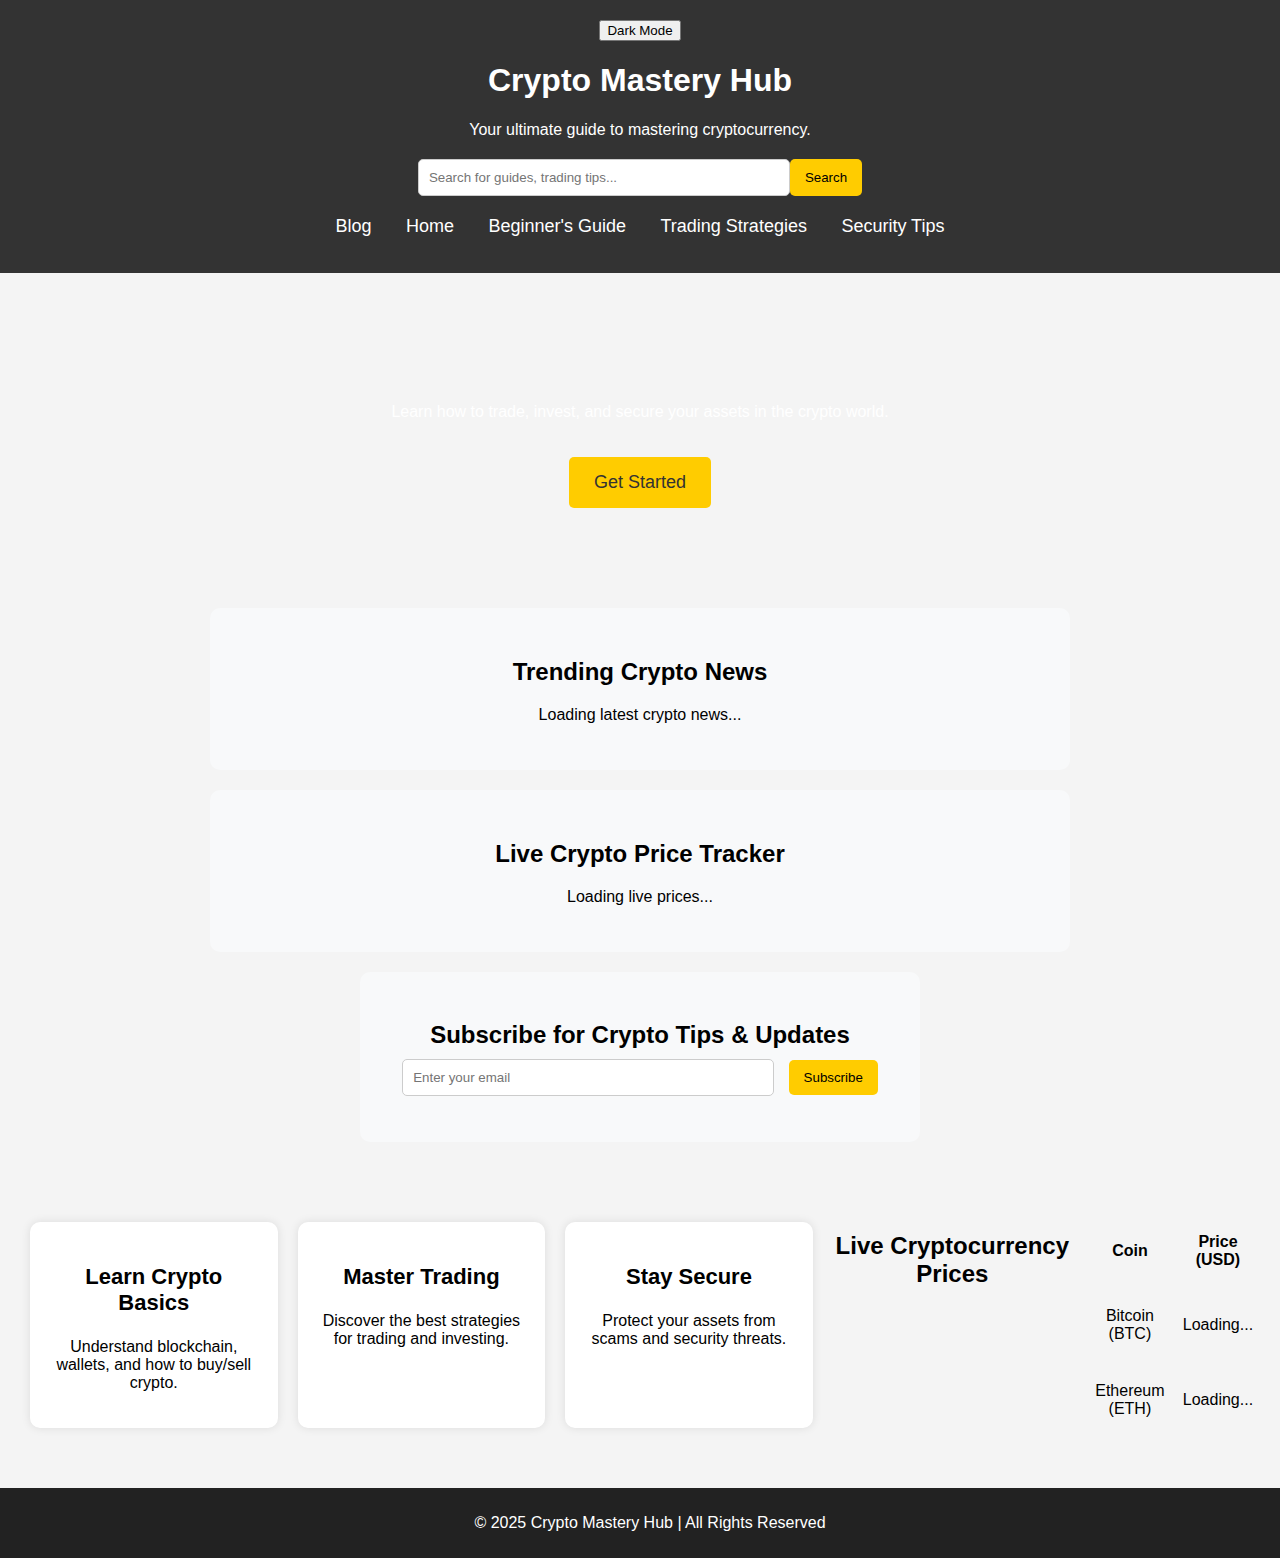
==== index.html @ 22eb67c1 "Added live crypto price tracker" ====
<!DOCTYPE html>
<html lang="en">
<head>
    <meta charset="UTF-8">
    <meta name="viewport" content="width=device-width, initial-scale=1.0">
    <title>Crypto Mastery Hub</title>
    <link rel="stylesheet" href="style.css">
</head>
<body>
    <header>
        <button id="dark-mode-toggle">Dark Mode</button>

        <h1>Crypto Mastery Hub</h1>
        <p>Your ultimate guide to mastering cryptocurrency.</p>
        <nav>
            <div class="search-container">
                <input type="text" id="search-input" placeholder="Search for guides, trading tips...">
                <button onclick="searchBlog()">Search</button>
            </div>
            <p id="search-message"></p>            
            <ul>
                <li><a href="pages/blog.html">Blog</a></li>
                <li><a href="index.html">Home</a></li>
                <li><a href="pages/guide.html">Beginner's Guide</a></li>
                <li><a href="pages/trading.html">Trading Strategies</a></li>
                <li><a href="pages/security.html">Security Tips</a></li>
            </ul>
        </nav>
    </header>

    <section class="hero">
        <h2 id="welcome-message"></h2>
        <p>Learn how to trade, invest, and secure your assets in the crypto world.</p>
        <a href="pages/guide.html" class="cta-button">Get Started</a>
    </section>


    <section class="crypto-news">
        <h2>Trending Crypto News</h2>
        <div id="news-container">
            <p>Loading latest crypto news...</p>
        </div>
    </section>

    
    <section class="crypto-price-tracker">
        <h2>Live Crypto Price Tracker</h2>
        <div id="price-container">
            <p>Loading live prices...</p>
        </div>
    </section>  
    
   
    <section class="newsletter">
        <h2>Subscribe for Crypto Tips & Updates</h2>
        <form id="newsletter-form">
            <input type="email" id="email" placeholder="Enter your email" required>
            <button type="submit">Subscribe</button>
        </form>
        <p id="message"></p>
    </section>
    

    <section class="features">
        <div class="feature-box">
            <h3>Learn Crypto Basics</h3>
            <p>Understand blockchain, wallets, and how to buy/sell crypto.</p>
        </div>
        <div class="feature-box">
            <h3>Master Trading</h3>
            <p>Discover the best strategies for trading and investing.</p>
        </div>
        <div class="feature-box">
            <h3>Stay Secure</h3>
            <p>Protect your assets from scams and security threats.</p>
        </div>
        <h2>Live Cryptocurrency Prices</h2>
        <table>
            <tr>
                <th>Coin</th>
                <th>Price (USD)</th>
            </tr>
            <tr>
                <td>Bitcoin (BTC)</td>
                <td id="btc-price">Loading...</td>
            </tr>
            <tr>
                <td>Ethereum (ETH)</td>
                <td id="eth-price">Loading...</td>
            </tr>
        </table>
    </section>

    <footer>
        <p>&copy; 2025 Crypto Mastery Hub | All Rights Reserved</p>
    </footer>
    <script src="script.js"></script>
</body>
</html>
---- style.css ----
/* General Styles */
body {
    font-family: Arial, sans-serif;
    margin: 0;
    padding: 0;
    background-color: #f4f4f4;
    text-align: center;
}

/* Header Styling */
header {
    background: #333;
    color: white;
    padding: 20px;
}

nav ul {
    list-style: none;
    padding: 0;
}

nav ul li {
    display: inline;
    margin: 0 15px;
}

nav ul li a {
    color: white;
    text-decoration: none;
    font-size: 18px;
    transition: color 0.3s ease;
}

nav ul li a:hover {
    color: #ffcc00;
}

/* Hero Section */
.hero {
    background: url('images/crypto-bg.jpg') no-repeat center center/cover;
    color: white;
    padding: 100px 20px;
}

.hero h2 {
    font-size: 36px;
}

.cta-button {
    display: inline-block;
    background: #ffcc00;
    color: #333;
    padding: 15px 25px;
    text-decoration: none;
    font-size: 18px;
    margin-top: 20px;
    border-radius: 5px;
}

.cta-button:hover {
    background: #ff9900;
}

/* Features Section */
.features {
    display: flex;
    justify-content: center;
    padding: 50px 20px;
}

.feature-box {
    background: white;
    padding: 20px;
    margin: 10px;
    width: 250px;
    box-shadow: 0px 0px 10px rgba(0, 0, 0, 0.1);
    border-radius: 10px;
}

.feature-box h3 {
    font-size: 22px;
}

/* Footer */
footer {
    background: #222;
    color: white;
    padding: 10px;
    position: relative;
    bottom: 0;
    width: 100%;
}
/* Dark Mode Styles */
.dark-mode {
    background-color: #121212;
    color: #ffffff;
}

.dark-mode header {
    background: #222;
}

.dark-mode nav ul li a {
    color: #ffcc00;
}
/* Newsletter Section */
.newsletter {
    text-align: center;
    padding: 30px;
    background: #f8f9fa;
    border-radius: 10px;
    margin: 20px auto;
    max-width: 500px;
}

.newsletter h2 {
    margin-bottom: 10px;
}

.newsletter input {
    width: 70%;
    padding: 10px;
    margin-right: 10px;
    border: 1px solid #ccc;
    border-radius: 5px;
}

.newsletter button {
    padding: 10px 15px;
    background: #ffcc00;
    border: none;
    cursor: pointer;
    border-radius: 5px;
}

.newsletter button:hover {
    background: #e6b800;
}

#message {
    margin-top: 10px;
    color: green;
}
/* Blog Section */
.blog {
    padding: 30px;
    max-width: 800px;
    margin: auto;
}

.blog h2 {
    text-align: center;
    margin-bottom: 20px;
}

.blog-posts {
    display: flex;
    flex-direction: column;
    gap: 20px;
}

.blog-post {
    padding: 20px;
    border-radius: 10px;
    background: #f8f9fa;
    box-shadow: 2px 2px 10px rgba(0, 0, 0, 0.1);
}

.blog-post h3 {
    margin-bottom: 10px;
}

.blog-post a {
    color: #ffcc00;
    text-decoration: none;
    font-weight: bold;
}

.blog-post a:hover {
    text-decoration: underline;
}
/* Search Bar */
.search-container {
    display: flex;
    justify-content: center;
    margin: 20px auto;
    max-width: 500px;
}

.search-container input {
    width: 70%;
    padding: 10px;
    border: 1px solid #ccc;
    border-radius: 5px;
}

.search-container button {
    padding: 10px 15px;
    background: #ffcc00;
    border: none;
    cursor: pointer;
    border-radius: 5px;
}

.search-container button:hover {
    background: #e6b800;
}

#search-message {
    text-align: center;
    color: red;
    margin-top: 10px;
}
/* Crypto News Section */
.crypto-news {
    padding: 30px;
    max-width: 800px;
    margin: auto;
    background: #f8f9fa;
    border-radius: 10px;
}

.crypto-news h2 {
    text-align: center;
    margin-bottom: 20px;
}

.news-item {
    padding: 15px;
    border-bottom: 1px solid #ddd;
}

.news-item:last-child {
    border-bottom: none;
}

.news-item a {
    font-weight: bold;
    color: #ffcc00;
    text-decoration: none;
}

.news-item a:hover {
    text-decoration: underline;
}
/* Crypto Price Tracker Section */
.crypto-price-tracker {
    padding: 30px;
    background: #f8f9fa;
    margin: 20px auto;
    max-width: 800px;
    border-radius: 10px;
}

.crypto-price-tracker h2 {
    text-align: center;
    margin-bottom: 20px;
}

.price-item {
    display: flex;
    justify-content: space-between;
    padding: 10px;
    border-bottom: 1px solid #ddd;
}

.price-item:last-child {
    border-bottom: none;
}

.price-item .price {
    color: green;
    font-weight: bold;
}
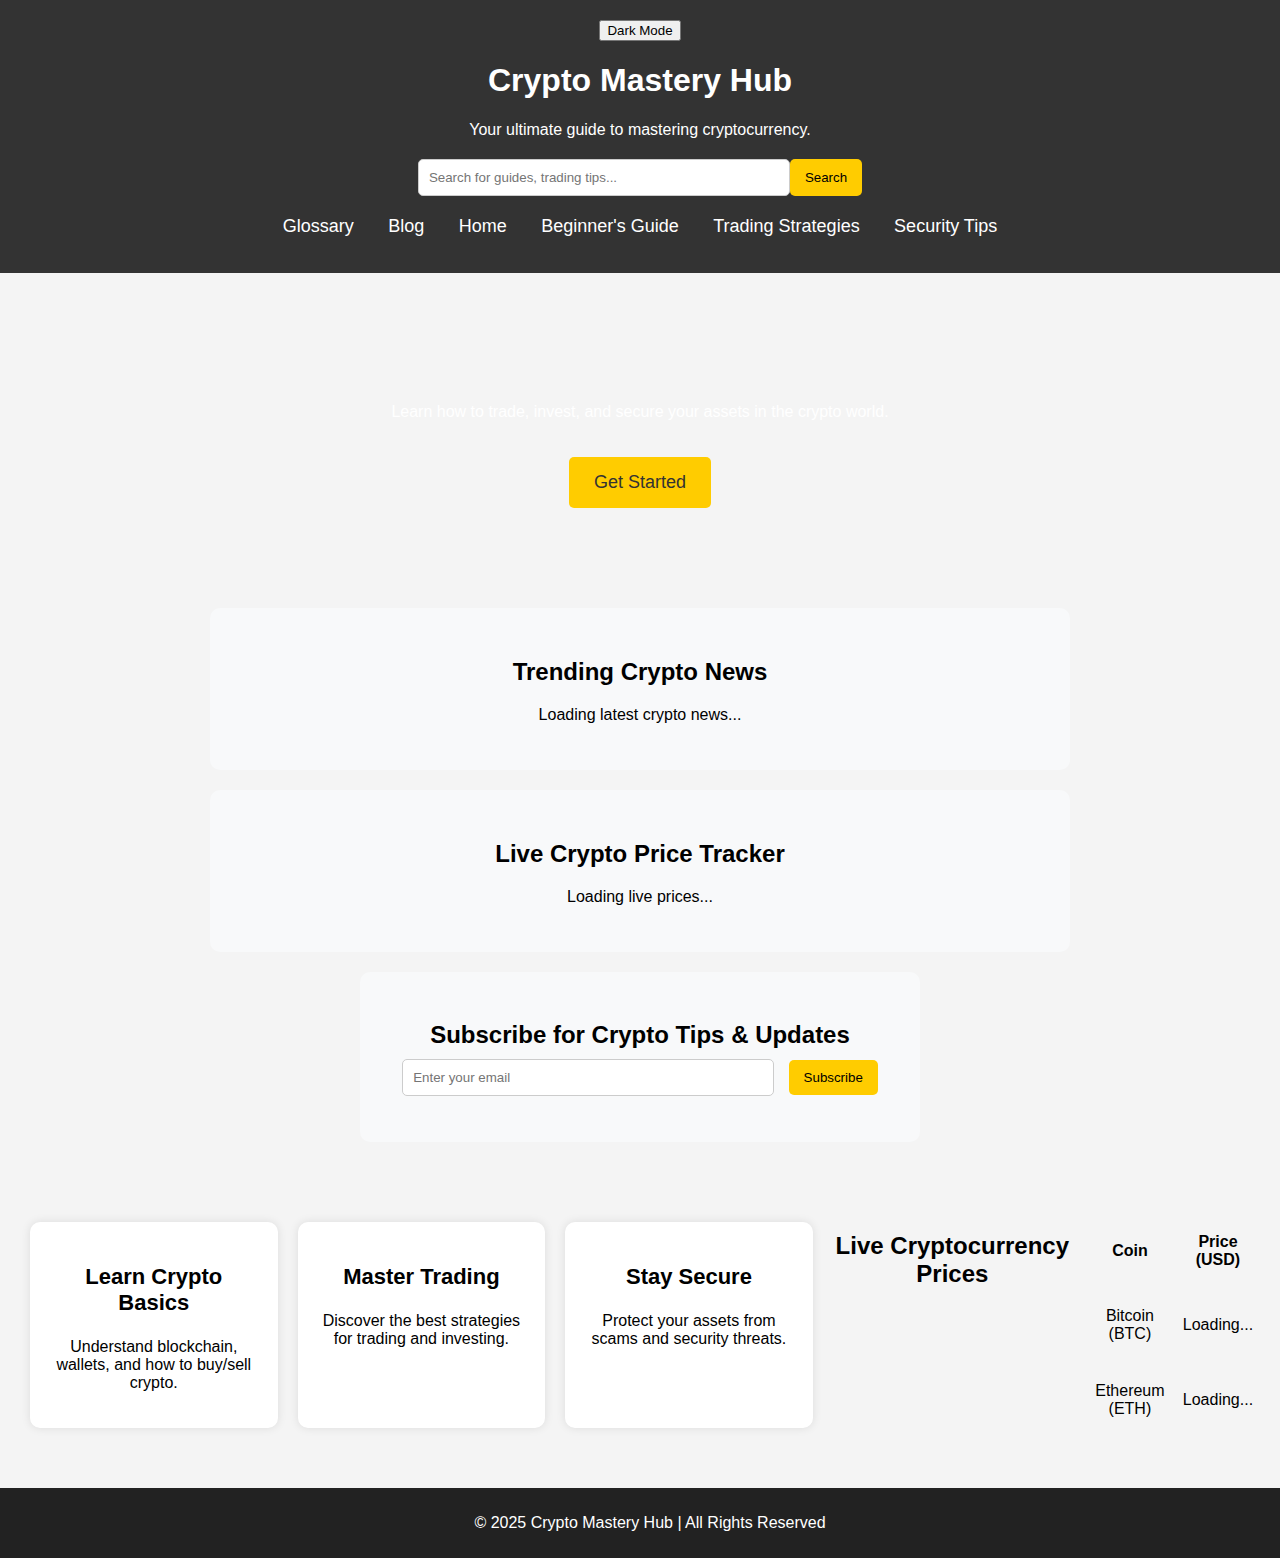
==== commit b14518dc: "Added crypto glossary for common terms" ====
--- a/index.html
+++ b/index.html
@@ -19,6 +19,7 @@
             </div>
             <p id="search-message"></p>            
             <ul>
+                <li><a href="pages/glossary.html">Glossary</a></li>
                 <li><a href="pages/blog.html">Blog</a></li>
                 <li><a href="index.html">Home</a></li>
                 <li><a href="pages/guide.html">Beginner's Guide</a></li>
@@ -42,7 +43,7 @@
         </div>
     </section>
 
-    
+
     <section class="crypto-price-tracker">
         <h2>Live Crypto Price Tracker</h2>
         <div id="price-container">
--- a/style.css
+++ b/style.css
@@ -272,3 +272,36 @@
     color: green;
     font-weight: bold;
 }
+/* Crypto Glossary */
+.glossary {
+    padding: 30px;
+    max-width: 800px;
+    margin: auto;
+}
+
+.glossary h2 {
+    text-align: center;
+    margin-bottom: 20px;
+}
+
+.glossary-list {
+    display: flex;
+    flex-direction: column;
+    gap: 20px;
+}
+
+.glossary-item {
+    padding: 20px;
+    border-radius: 10px;
+    background: #f8f9fa;
+    box-shadow: 2px 2px 10px rgba(0, 0, 0, 0.1);
+}
+
+.glossary-item h3 {
+    margin-bottom: 10px;
+}
+
+.glossary-item p {
+    font-size: 16px;
+    line-height: 1.5;
+}
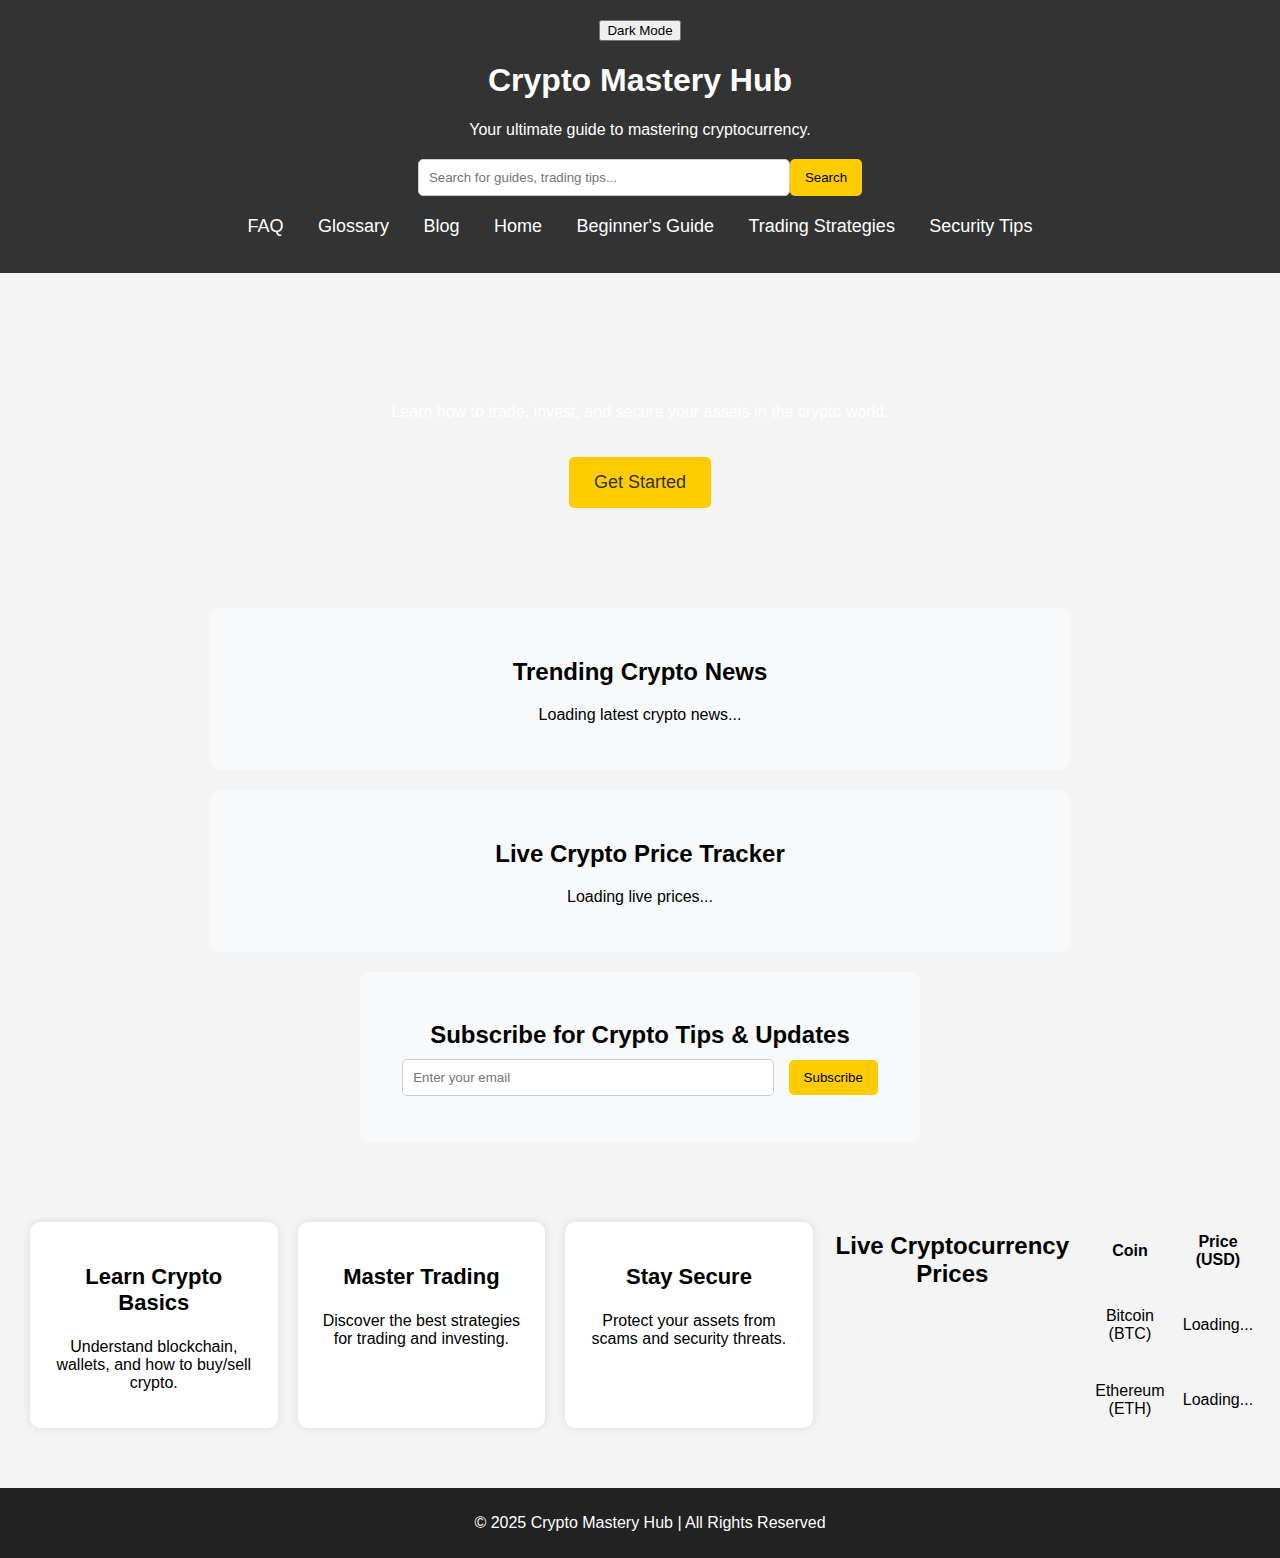
==== commit 599ac99a: "Added FAQ section for common crypto questions" ====
--- a/index.html
+++ b/index.html
@@ -19,6 +19,7 @@
             </div>
             <p id="search-message"></p>            
             <ul>
+                <li><a href="pages/faq.html">FAQ</a></li>
                 <li><a href="pages/glossary.html">Glossary</a></li>
                 <li><a href="pages/blog.html">Blog</a></li>
                 <li><a href="index.html">Home</a></li>
--- a/style.css
+++ b/style.css
@@ -305,3 +305,36 @@
     font-size: 16px;
     line-height: 1.5;
 }
+/* FAQ Section */
+.faq {
+    padding: 30px;
+    max-width: 800px;
+    margin: auto;
+}
+
+.faq h2 {
+    text-align: center;
+    margin-bottom: 20px;
+}
+
+.faq-container {
+    display: flex;
+    flex-direction: column;
+    gap: 20px;
+}
+
+.faq-item {
+    padding: 20px;
+    border-radius: 10px;
+    background: #f8f9fa;
+    box-shadow: 2px 2px 10px rgba(0, 0, 0, 0.1);
+}
+
+.faq-item h3 {
+    margin-bottom: 10px;
+}
+
+.faq-item p {
+    font-size: 16px;
+    line-height: 1.5;
+}
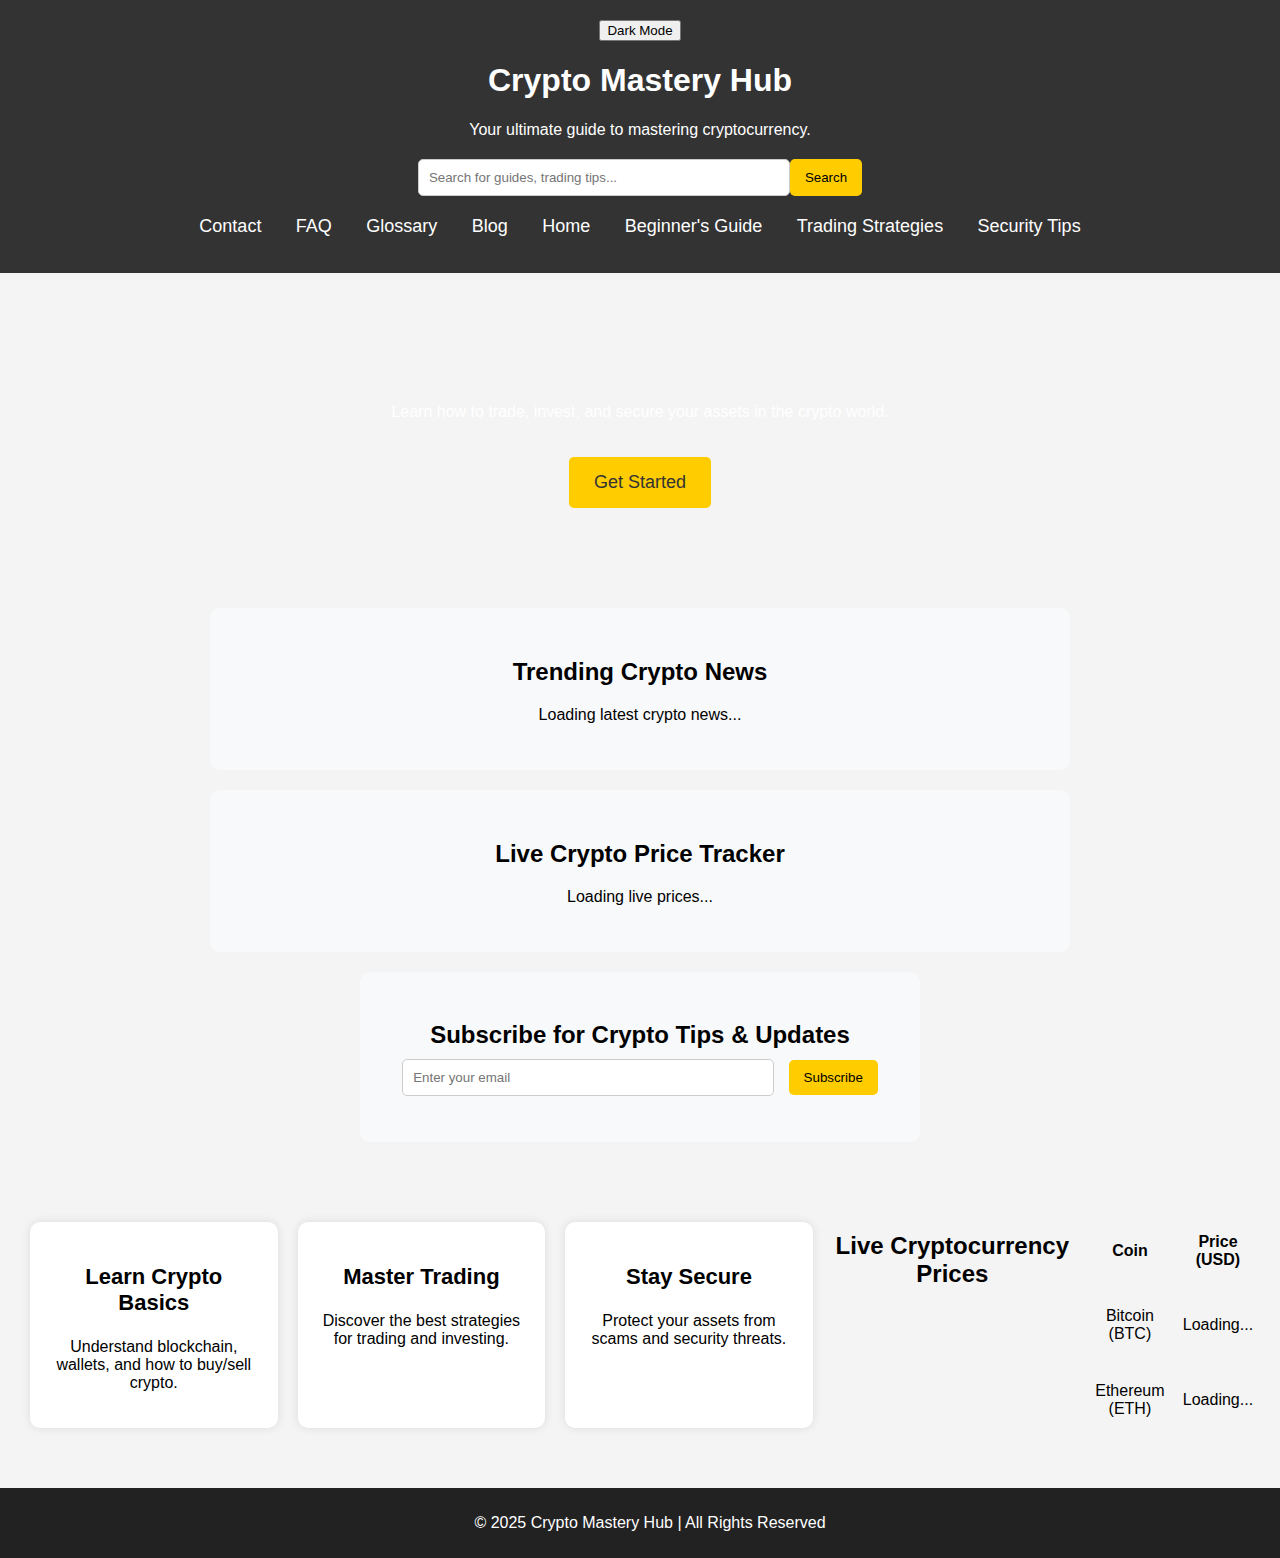
==== commit e3418be2: "Added contact form for user inquiries" ====
--- a/index.html
+++ b/index.html
@@ -19,6 +19,7 @@
             </div>
             <p id="search-message"></p>            
             <ul>
+                <li><a href="pages/contact.html">Contact</a></li>
                 <li><a href="pages/faq.html">FAQ</a></li>
                 <li><a href="pages/glossary.html">Glossary</a></li>
                 <li><a href="pages/blog.html">Blog</a></li>
--- a/style.css
+++ b/style.css
@@ -338,3 +338,55 @@
     font-size: 16px;
     line-height: 1.5;
 }
+/* Contact Us Section */
+.contact-form {
+    padding: 30px;
+    max-width: 800px;
+    margin: auto;
+    background: #f8f9fa;
+    border-radius: 10px;
+    box-shadow: 2px 2px 10px rgba(0, 0, 0, 0.1);
+}
+
+.contact-form h2 {
+    text-align: center;
+    margin-bottom: 20px;
+}
+
+.contact-form form div {
+    margin-bottom: 15px;
+}
+
+.contact-form label {
+    display: block;
+    font-weight: bold;
+}
+
+.contact-form input, .contact-form textarea {
+    width: 100%;
+    padding: 10px;
+    margin-top: 5px;
+    border-radius: 5px;
+    border: 1px solid #ddd;
+}
+
+.contact-form button {
+    background-color: #007bff;
+    color: white;
+    padding: 10px 20px;
+    border: none;
+    border-radius: 5px;
+    cursor: pointer;
+    font-size: 16px;
+}
+
+.contact-form button:hover {
+    background-color: #0056b3;
+}
+
+#form-feedback {
+    margin-top: 20px;
+    text-align: center;
+    font-size: 18px;
+    color: green;
+}
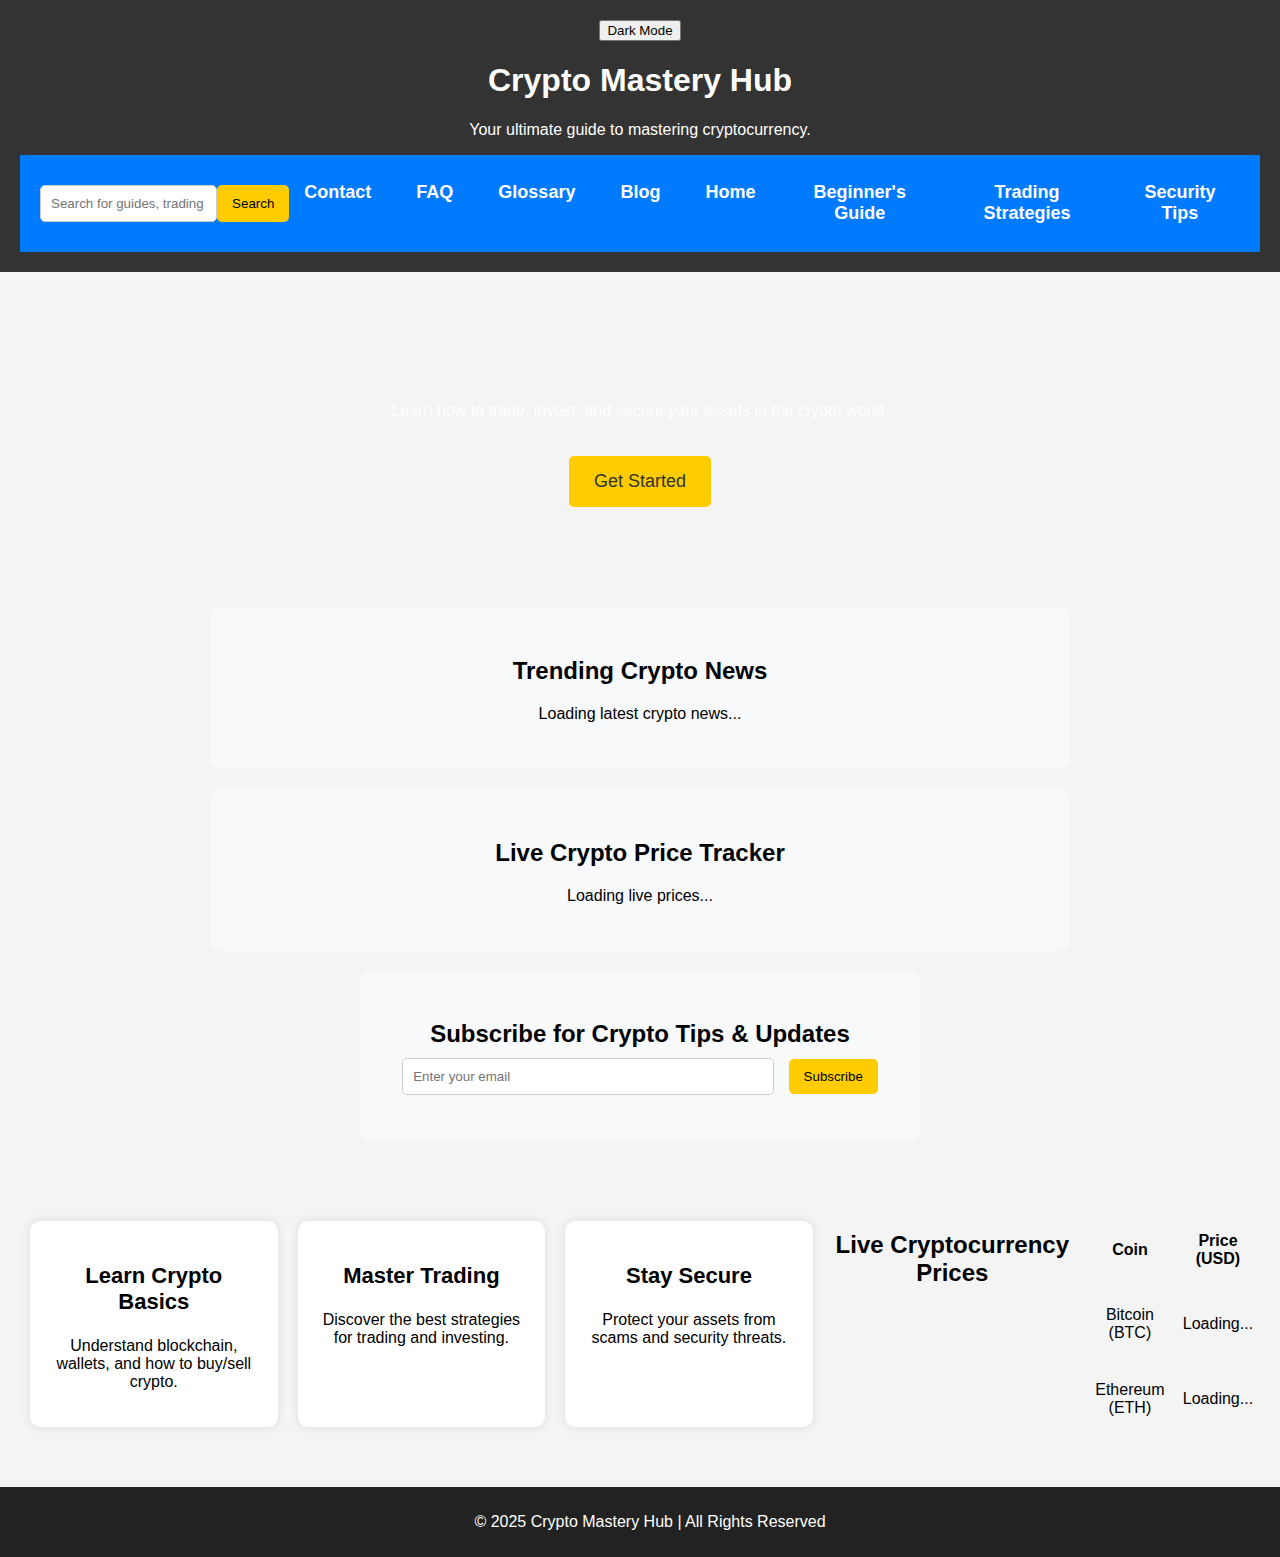
==== commit efe61a44: "Made website mobile-friendly" ====
--- a/index.html
+++ b/index.html
@@ -12,6 +12,7 @@
 
         <h1>Crypto Mastery Hub</h1>
         <p>Your ultimate guide to mastering cryptocurrency.</p>
+        <div class="menu-toggle" onclick="toggleMenu()">☰</div>
         <nav>
             <div class="search-container">
                 <input type="text" id="search-input" placeholder="Search for guides, trading tips...">
--- a/style.css
+++ b/style.css
@@ -390,3 +390,81 @@
     font-size: 18px;
     color: green;
 }
+/* Responsive Navigation */
+nav {
+    display: flex;
+    justify-content: space-between;
+    align-items: center;
+    background: #007bff;
+    padding: 10px 20px;
+}
+
+nav ul {
+    list-style: none;
+    display: flex;
+    gap: 15px;
+}
+
+nav ul li {
+    display: inline-block;
+}
+
+nav a {
+    color: white;
+    text-decoration: none;
+    font-weight: bold;
+}
+
+/* Hamburger Menu Button */
+.menu-toggle {
+    display: none;
+    font-size: 24px;
+    color: white;
+    cursor: pointer;
+}
+
+/* Mobile Styles */
+@media (max-width: 768px) {
+    nav ul {
+        display: none;
+        flex-direction: column;
+        background: #007bff;
+        position: absolute;
+        top: 60px;
+        left: 0;
+        width: 100%;
+        padding: 10px;
+    }
+
+    nav ul.active {
+        display: flex;
+    }
+
+    .menu-toggle {
+        display: block;
+    }
+}
+@media (max-width: 768px) {
+    body {
+        font-size: 16px;
+    }
+
+    h1 {
+        font-size: 24px;
+        text-align: center;
+    }
+
+    h2 {
+        font-size: 20px;
+    }
+
+    p {
+        font-size: 14px;
+    }
+}
+img {
+    max-width: 100%;
+    height: auto;
+    display: block;
+    margin: auto;
+}
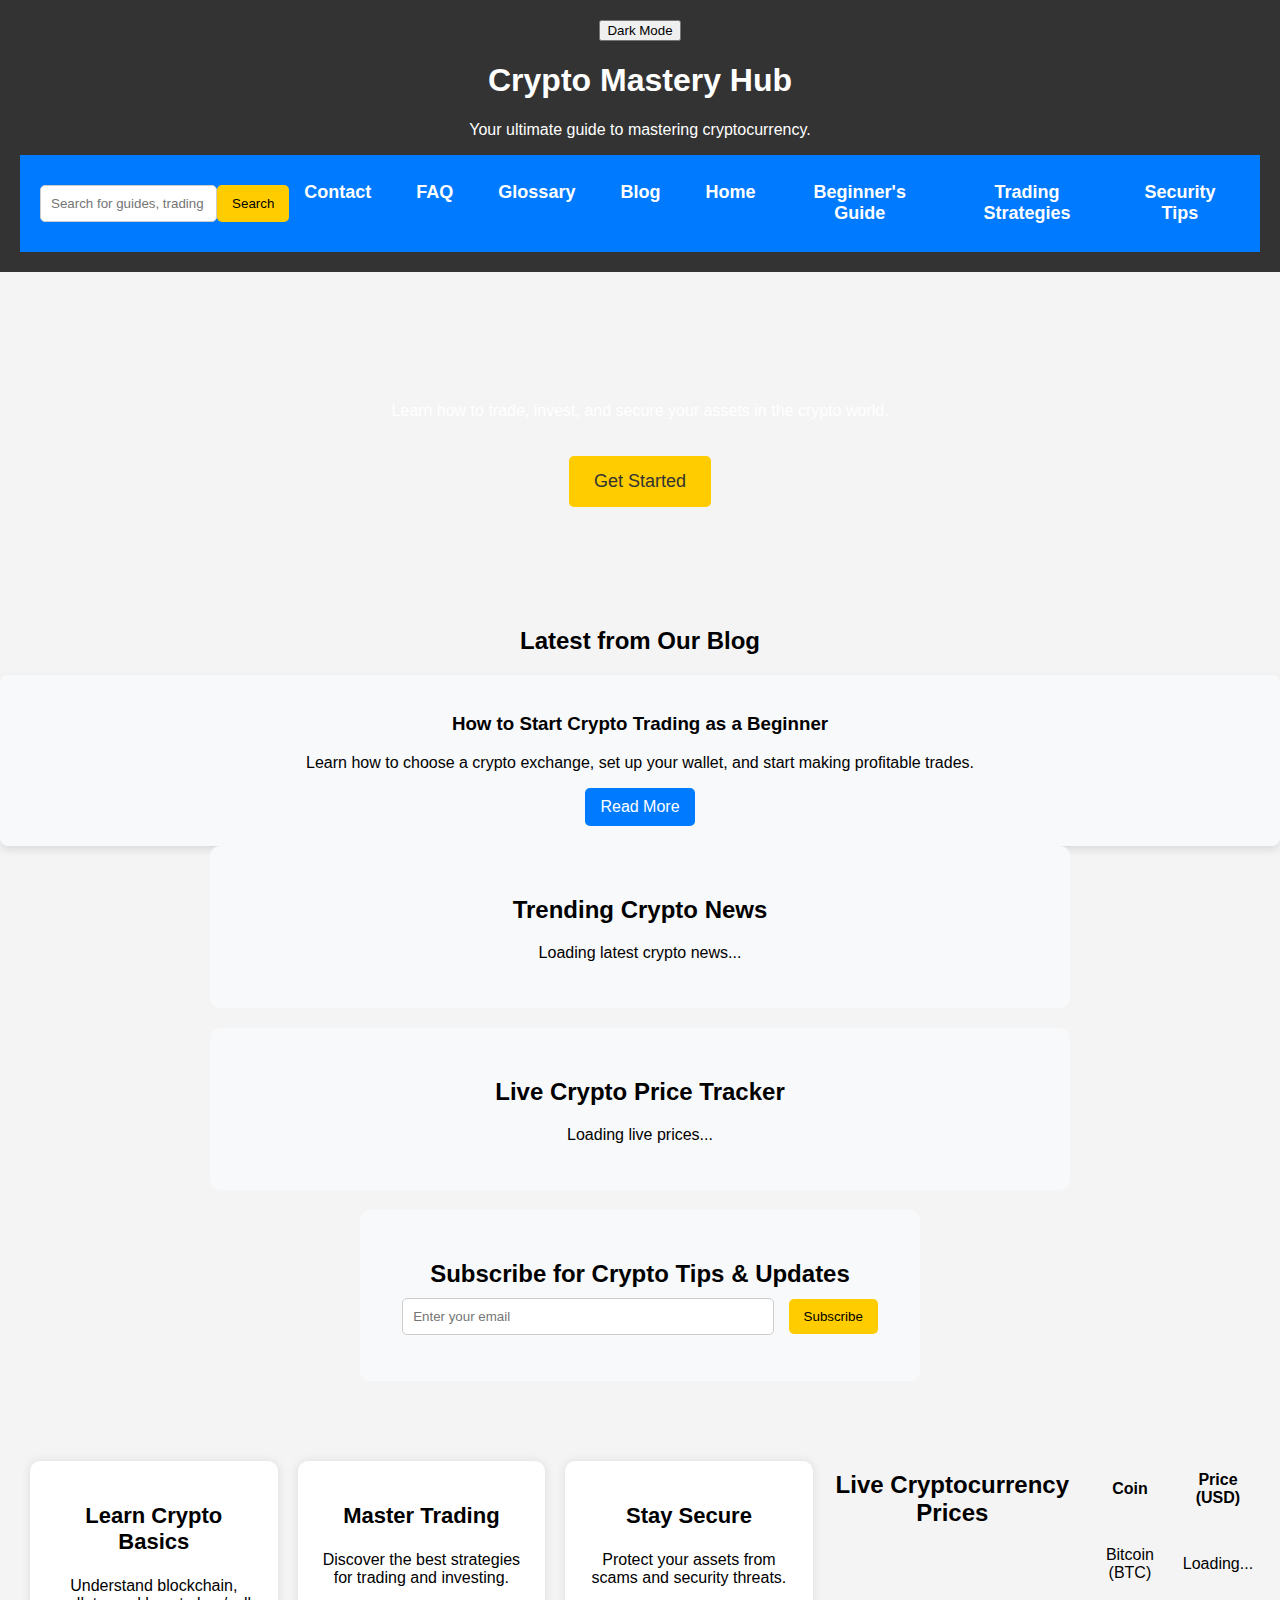
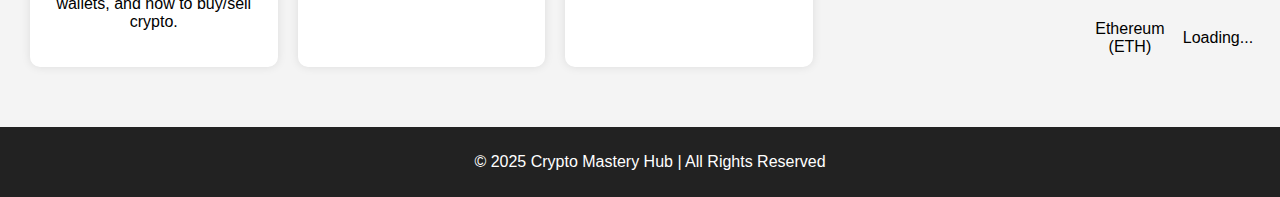
==== commit 0ae598f8: "Added blog section with first post" ====
--- a/index.html
+++ b/index.html
@@ -2,10 +2,28 @@
 <html lang="en">
 <head>
     <meta charset="UTF-8">
+    <!-- Open Graph for Facebook -->
+    <meta property="og:title" content="Learn Crypto - Crypto Guides and Tips">
+    <meta property="og:description" content="Learn cryptocurrency, trading, and security with our detailed guides.">
+    <meta property="og:image" content="https://https://alabsgold.github.io/Crypto-Mastery-Hub/index.html/images/crypto-thumbnail.jpg">
+    <meta property="og:url" content="https://https://alabsgold.github.io/Crypto-Mastery-Hub/index.html">
+    <meta property="og:type" content="website">
+    
+    <!-- Twitter Card -->
+    <meta name="twitter:card" content="summary_large_image">
+    <meta name="twitter:title" content="Learn Crypto - Crypto Guides and Tips">
+    <meta name="twitter:description" content="Learn cryptocurrency, trading, and security with our detailed guides.">
+    <meta name="twitter:image" content="https://https://alabsgold.github.io/Crypto-Mastery-Hub/index.html/images/crypto-thumbnail.jpg">
+     
+    <meta name="google-site-verification" content="07bz2-mxkVHfrEZWGPu6HM2d6xRO66DU5GvG_GHMhQg" />
     <meta name="viewport" content="width=device-width, initial-scale=1.0">
-    <title>Crypto Mastery Hub</title>
+    <meta name="description" content="Learn everything about cryptocurrency. Get crypto tips, trading strategies, security guides, and investment advice for beginners.">
+    <meta name="keywords" content="crypto, cryptocurrency, Bitcoin, Ethereum, trading, blockchain, crypto tips, investing">
+    <meta name="author" content="Your Name">
+    <meta name="robots" content="index, follow">
+    <title>Learn Crypto - Crypto Guides and Tips</title>
     <link rel="stylesheet" href="style.css">
-</head>
+</head>    
 <body>
     <header>
         <button id="dark-mode-toggle">Dark Mode</button>
@@ -38,6 +56,16 @@
         <a href="pages/guide.html" class="cta-button">Get Started</a>
     </section>
 
+
+    <section id="latest-blog">
+        <h2>Latest from Our Blog</h2>
+        <article>
+            <h3>How to Start Crypto Trading as a Beginner</h3>
+            <p>Learn how to choose a crypto exchange, set up your wallet, and start making profitable trades.</p>
+            <a href="pages/posts/how-to-start-trading.html" class="read-more">Read More</a>
+        </article>
+    </section>
+  
 
     <section class="crypto-news">
         <h2>Trending Crypto News</h2>
--- a/style.css
+++ b/style.css
@@ -468,3 +468,34 @@
     display: block;
     margin: auto;
 }
+/* Blog Section */
+#blog {
+    display: flex;
+    flex-direction: column;
+    gap: 20px;
+    padding: 20px;
+}
+
+article {
+    background: #f8f9fa;
+    padding: 20px;
+    border-radius: 8px;
+    box-shadow: 0px 4px 8px rgba(0, 0, 0, 0.1);
+}
+
+article h2 {
+    color: #007bff;
+}
+
+.read-more {
+    color: white;
+    background: #007bff;
+    padding: 10px 15px;
+    text-decoration: none;
+    border-radius: 5px;
+    display: inline-block;
+}
+
+.read-more:hover {
+    background: #0056b3;
+}
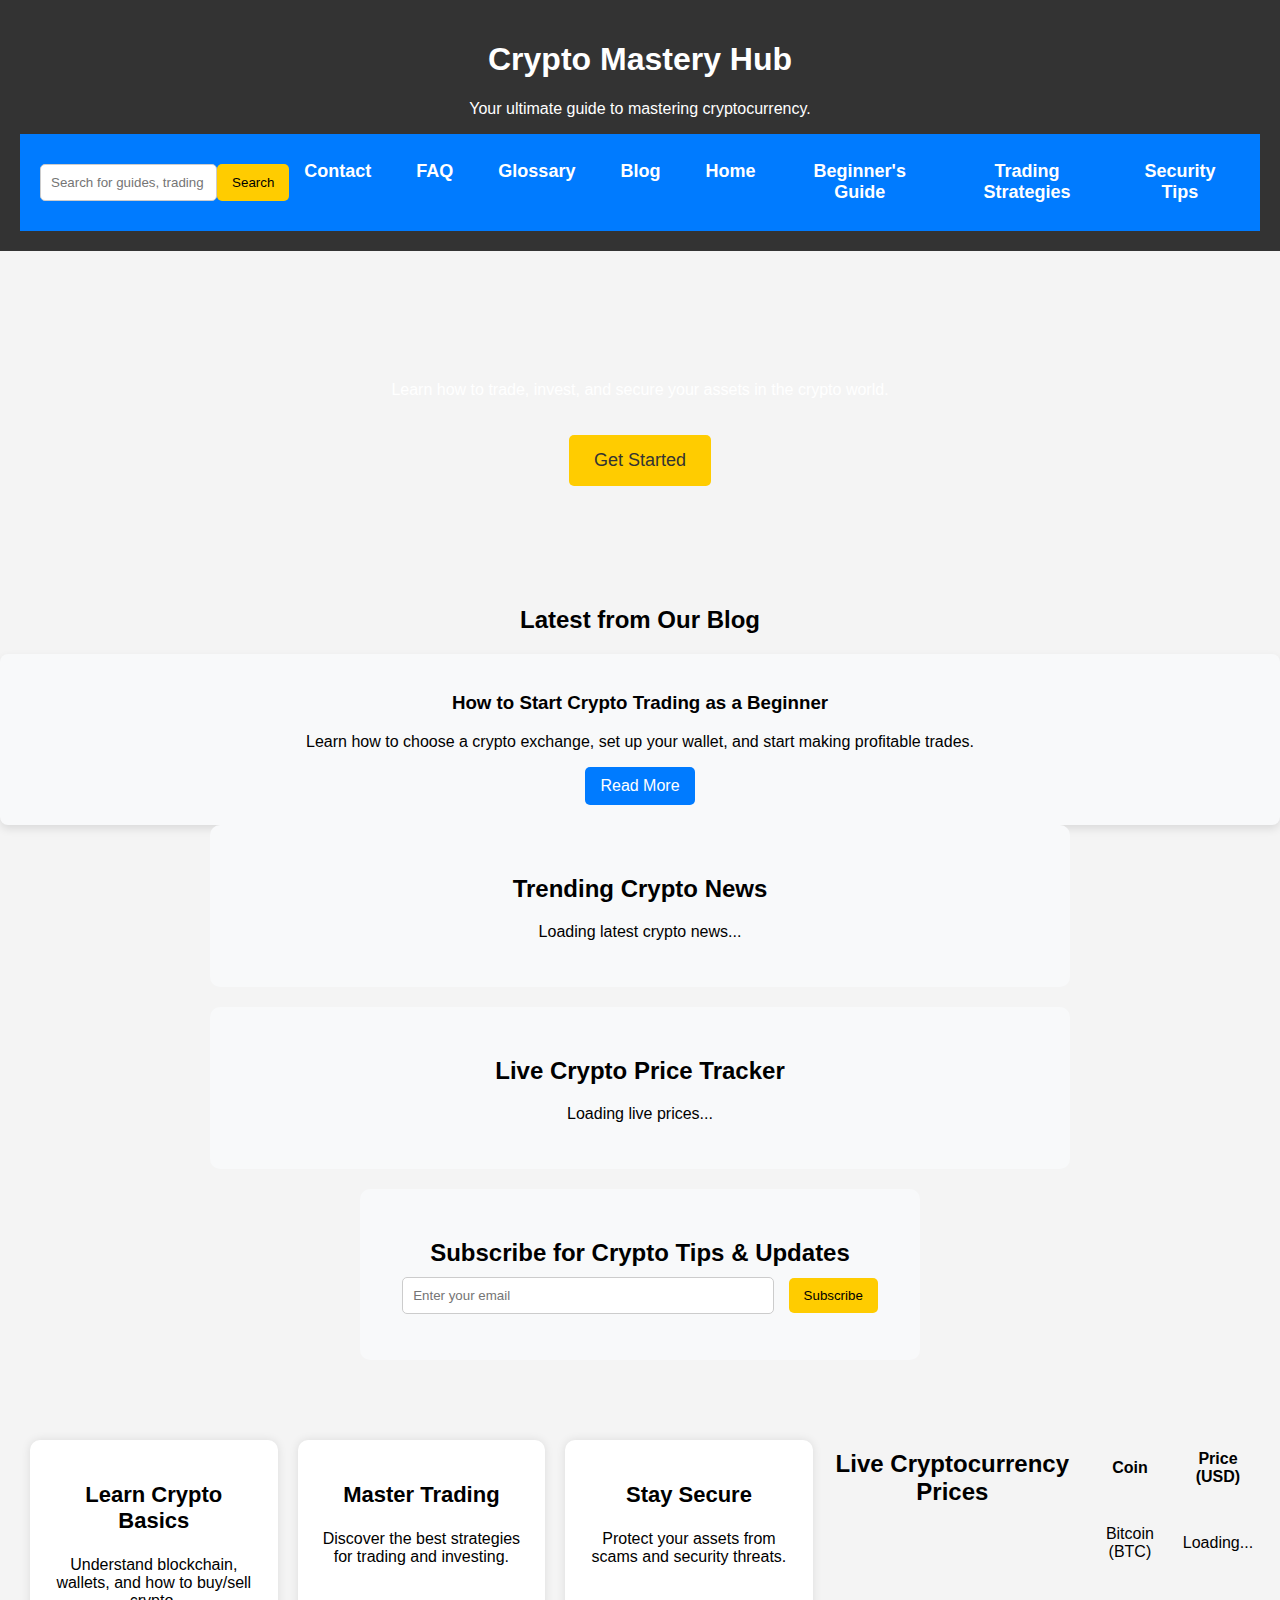
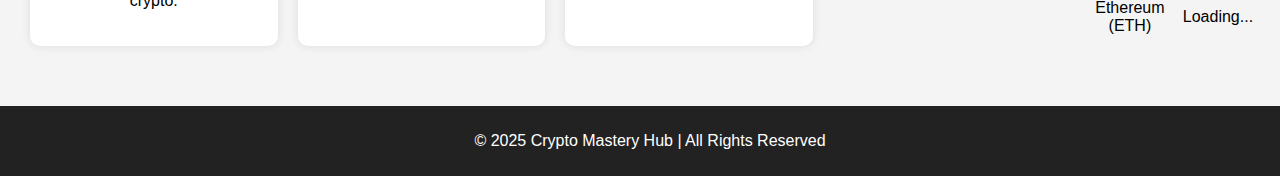
==== commit 9f455dc1: "Dark mode button removed" ====
--- a/index.html
+++ b/index.html
@@ -26,8 +26,6 @@
 </head>    
 <body>
     <header>
-        <button id="dark-mode-toggle">Dark Mode</button>
-
         <h1>Crypto Mastery Hub</h1>
         <p>Your ultimate guide to mastering cryptocurrency.</p>
         <div class="menu-toggle" onclick="toggleMenu()">☰</div>
--- a/style.css
+++ b/style.css
@@ -89,21 +89,7 @@
     position: relative;
     bottom: 0;
     width: 100%;
-}
-/* Dark Mode Styles */
-.dark-mode {
-    background-color: #121212;
-    color: #ffffff;
-}
-
-.dark-mode header {
-    background: #222;
-}
-
-.dark-mode nav ul li a {
-    color: #ffcc00;
-}
-/* Newsletter Section */
+}/* Newsletter Section */
 .newsletter {
     text-align: center;
     padding: 30px;
